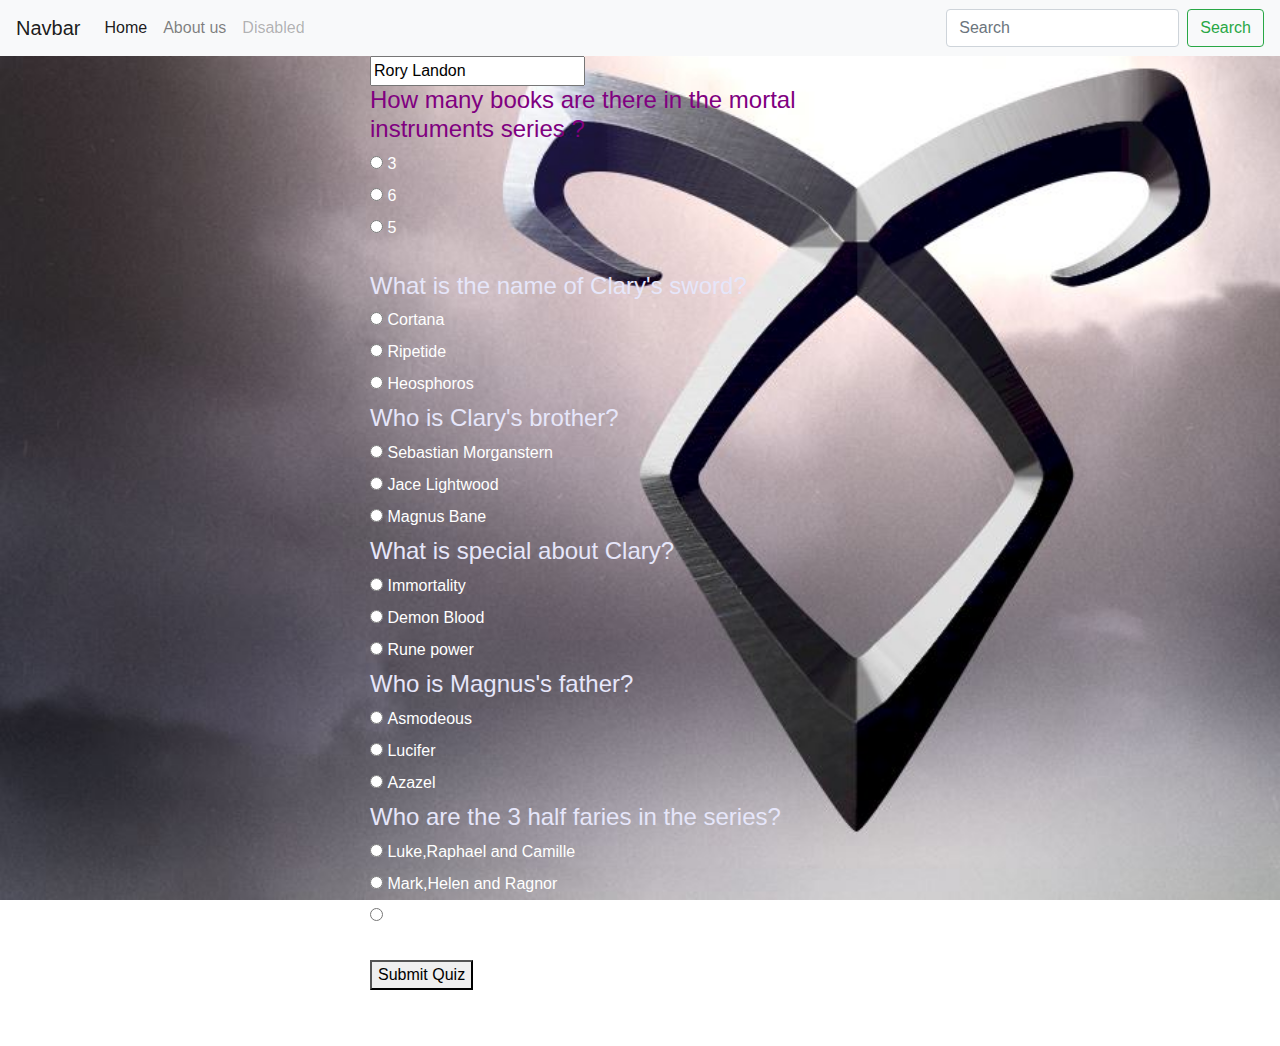
==== index.html @ 5d67447d "First version" ====
<html>
    <head>
        <title>Homepage</title>
        <link rel="stylesheet" href="style.css">
        <link rel="stylesheet" href="https://stackpath.bootstrapcdn.com/bootstrap/4.4.1/css/bootstrap.min.css" integrity="sha384-Vkoo8x4CGsO3+Hhxv8T/Q5PaXtkKtu6ug5TOeNV6gBiFeWPGFN9MuhOf23Q9Ifjh" crossorigin="anonymous">
        <script src="https://code.jquery.com/jquery-3.4.1.slim.min.js" integrity="sha384-J6qa4849blE2+poT4WnyKhv5vZF5SrPo0iEjwBvKU7imGFAV0wwj1yYfoRSJoZ+n" crossorigin="anonymous"></script>
        <script src="https://cdn.jsdelivr.net/npm/popper.js@1.16.0/dist/umd/popper.min.js" integrity="sha384-Q6E9RHvbIyZFJoft+2mJbHaEWldlvI9IOYy5n3zV9zzTtmI3UksdQRVvoxMfooAo" crossorigin="anonymous"></script>
        <script src="https://stackpath.bootstrapcdn.com/bootstrap/4.4.1/js/bootstrap.min.js" integrity="sha384-wfSDF2E50Y2D1uUdj0O3uMBJnjuUD4Ih7YwaYd1iqfktj0Uod8GCExl3Og8ifwB6" crossorigin="anonymous"></script>


    </head>
    <script src="script.js">
       
    </script>
    
    <body onload="box()">


        <nav class="navbar navbar-expand-lg navbar-light bg-light">
            <a class="navbar-brand" href="#">Navbar</a>
            <button class="navbar-toggler" type="button" data-toggle="collapse" data-target="#navbarSupportedContent" aria-controls="navbarSupportedContent" aria-expanded="false" aria-label="Toggle navigation">
              <span class="navbar-toggler-icon"></span>
            </button>
          
            <div class="collapse navbar-collapse" id="navbarSupportedContent">
              <ul class="navbar-nav mr-auto">
                <li class="nav-item active">
                  <a class="nav-link" href="#">Home <span class="sr-only">(current)</span></a>
                </li>
                <li class="nav-item">
                  <a class="nav-link" href="about.html">About us</a>
                </li>
               
                <li class="nav-item">
                  <a class="nav-link disabled" href="#" tabindex="-1" aria-disabled="true">Disabled</a>
                </li>
              </ul>
              <form class="form-inline my-2 my-lg-0">
                <input class="form-control mr-sm-2" type="search" placeholder="Search" aria-label="Search">
                <button class="btn btn-outline-success my-2 my-sm-0" type="submit">Search</button>
              </form>
            </div>
          </nav>

          <div class="container">
              <div class="row">
                <div class="col-lg-3"> 

                </div>
                <div class="col-lg-6">
                    <input type="text" value="Rory Landon" id="box">
            <h4 style="color: purple;" onmouseover="style.color='green'" onmouseout="style.color='blue'">How many books are there in the mortal instruments series ?</h4>
            <input type="radio" name="answer1" value="0"> 
            <label > 3 </label>
            <br>
            <input type="radio" name="answer1" value="1">
            <label > 6 </label>
            <br>
            <input type="radio" name="answer1" value="0">
            <label > 5 </label>
            <br>
            <br>
            <h4>What is the name of Clary's sword? </h4>
            <input type="radio" name="answer2" value="0">
            <label > Cortana </label>
            <br>
            <input type="radio" name="answer2" value="0">
            <label > Ripetide </label>
            <br>
            <input type="radio" name="answer2" value="1">
            <label > Heosphoros </label>
            <br>
            <h4>Who is Clary's brother? </h4>
            <input type="radio" name="answer3" value="1">
            <label > Sebastian Morganstern </label>
            <br>
            <input type="radio" name="answer3" value="0">
            <label > Jace Lightwood </label>
            <br>
            <input type="radio" name="answer3" value="0">
            <label > Magnus Bane </label>
            
            <br>

            <h4>What is special about Clary? </h4>
            <input type="radio" name="answer4" value="0">
            <label > Immortality </label>
            <br>
            <input type="radio" name="answer4" value="0">
            <label > Demon Blood </label>
            <br>
            <input type="radio" name="answer4" value="1">
            <label >Rune power </label>
            <br>

            <h4>Who is Magnus's father? </h4>
            <input type="radio" name="answer5" value="1">
            <label > Asmodeous </label>
            <br>
            <input type="radio" name="answer5" value="0">
            <label > Lucifer </label>
            <br>
            <input type="radio" name="answer5" value="0">
            <label > Azazel </label>

            <br>

            <h4>Who are the 3 half faries in the series? </h4>
            <input type="radio" name="answer6" value="0">
            <label > Luke,Raphael and Camille </label>
            <br>
            <input type="radio" name="answer6" value="0">
            <label > Mark,Helen and Ragnor </label>
            <br>
            <input type="radio" name="answer6" value="1">
            <label > Mark,Helen and Meliorn </label>
            <br>
            <br>

            <button type="button" onclick="printAnswer()">Submit Quiz</button>
                <h4 id="result"></h4>
                </div>
                <div class="col-lg-3">

                </div>
              </div>
          </div>
        <!-- <p style="color: red; font-size: 30px;"  id="wanda">MARVEL AVENGERS</p>
        
        <h1 id="demo">First page Of the website</h1>
        <button onclick="myfunction()">Trigger the alert</button>
        <button onclick="marvel()"> Marvel </button>
        <button onclick="myfunction2()">
                Revert
        </button> -->
        <br>
        <br>
            
 
        <!-- <class="answer"> -->
            
                
    </body>
</html>
---- style.css ----
html,body{
    background-image: url('Rune.png');
    
    background-repeat: no-repeat;
    background-size: cover;
    background-attachment: fixed;
}

h4{
    color: lavender;
}

label{
    color:white;
}
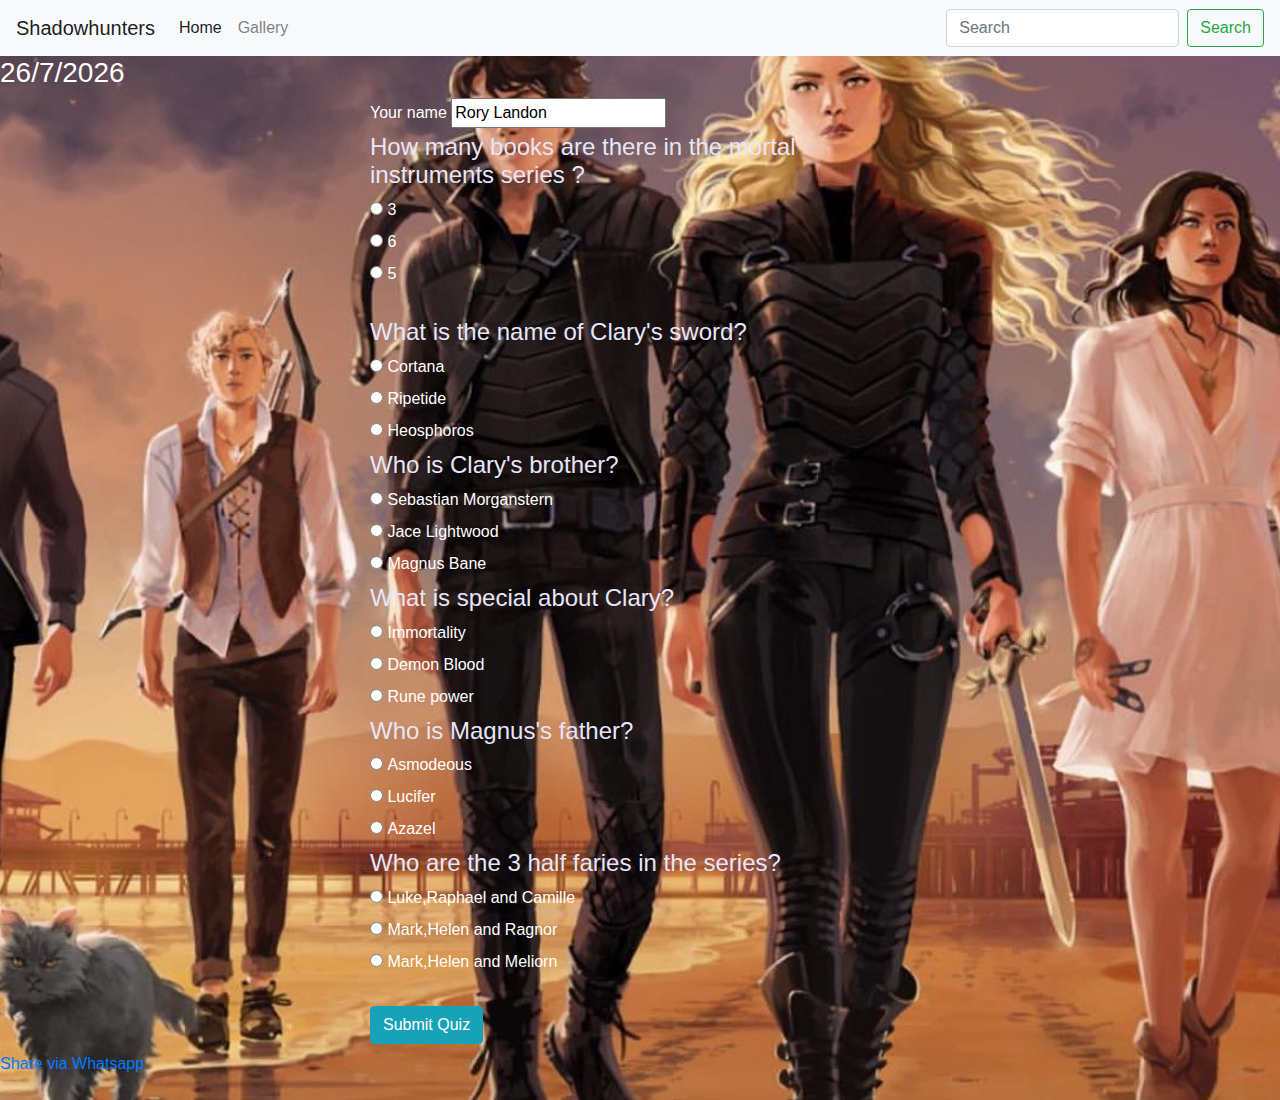
==== commit f8b4becf: "Check" ====
--- a/index.html
+++ b/index.html
@@ -13,11 +13,11 @@
        
     </script>
     
-    <body onload="box()">
+    <body id="photo" onload="box()">
 
 
         <nav class="navbar navbar-expand-lg navbar-light bg-light">
-            <a class="navbar-brand" href="#">Navbar</a>
+            <a class="navbar-brand" href="#">Shadowhunters</a>
             <button class="navbar-toggler" type="button" data-toggle="collapse" data-target="#navbarSupportedContent" aria-controls="navbarSupportedContent" aria-expanded="false" aria-label="Toggle navigation">
               <span class="navbar-toggler-icon"></span>
             </button>
@@ -28,12 +28,10 @@
                   <a class="nav-link" href="#">Home <span class="sr-only">(current)</span></a>
                 </li>
                 <li class="nav-item">
-                  <a class="nav-link" href="about.html">About us</a>
+                  <a class="nav-link" href="about.html">Gallery</a>
                 </li>
                
-                <li class="nav-item">
-                  <a class="nav-link disabled" href="#" tabindex="-1" aria-disabled="true">Disabled</a>
-                </li>
+                
               </ul>
               <form class="form-inline my-2 my-lg-0">
                 <input class="form-control mr-sm-2" type="search" placeholder="Search" aria-label="Search">
@@ -41,26 +39,26 @@
               </form>
             </div>
           </nav>
-
+            <h3 id="newDate"></h3>
           <div class="container">
               <div class="row">
                 <div class="col-lg-3"> 
 
                 </div>
                 <div class="col-lg-6">
-                    <input type="text" value="Rory Landon" id="box">
-            <h4 style="color: purple;" onmouseover="style.color='green'" onmouseout="style.color='blue'">How many books are there in the mortal instruments series ?</h4>
-            <input type="radio" name="answer1" value="0"> 
+                   <label > Your name</label> <input type="text" value="Rory Landon" id="box">
+            <h4 id="ques1" >How many books are there in the mortal instruments series ?</h4>
+            <input type="radio" name="answer1" value="0" required> 
             <label > 3 </label>
             <br>
-            <input type="radio" name="answer1" value="1">
+            <input type="radio" name="answer1" value="1" required>
             <label > 6 </label>
             <br>
-            <input type="radio" name="answer1" value="0">
+            <input type="radio" name="answer1" value="0" required>
             <label > 5 </label>
             <br>
             <br>
-            <h4>What is the name of Clary's sword? </h4>
+            <h4 id="ques2">What is the name of Clary's sword? </h4>
             <input type="radio" name="answer2" value="0">
             <label > Cortana </label>
             <br>
@@ -70,7 +68,7 @@
             <input type="radio" name="answer2" value="1">
             <label > Heosphoros </label>
             <br>
-            <h4>Who is Clary's brother? </h4>
+            <h4 id="ques3">Who is Clary's brother? </h4>
             <input type="radio" name="answer3" value="1">
             <label > Sebastian Morganstern </label>
             <br>
@@ -82,7 +80,7 @@
             
             <br>
 
-            <h4>What is special about Clary? </h4>
+            <h4 id="ques4">What is special about Clary? </h4>
             <input type="radio" name="answer4" value="0">
             <label > Immortality </label>
             <br>
@@ -93,7 +91,7 @@
             <label >Rune power </label>
             <br>
 
-            <h4>Who is Magnus's father? </h4>
+            <h4 id="ques5">Who is Magnus's father? </h4>
             <input type="radio" name="answer5" value="1">
             <label > Asmodeous </label>
             <br>
@@ -105,7 +103,7 @@
 
             <br>
 
-            <h4>Who are the 3 half faries in the series? </h4>
+            <h4 id="ques6">Who are the 3 half faries in the series? </h4>
             <input type="radio" name="answer6" value="0">
             <label > Luke,Raphael and Camille </label>
             <br>
@@ -117,7 +115,7 @@
             <br>
             <br>
 
-            <button type="button" onclick="printAnswer()">Submit Quiz</button>
+            <button class="btn btn-info" type="button" onclick="printAnswer()">Submit Quiz</button>
                 <h4 id="result"></h4>
                 </div>
                 <div class="col-lg-3">
@@ -125,6 +123,7 @@
                 </div>
               </div>
           </div>
+          <a  href="whatsapp://send?text=Play the TMI quiz" data-action="share/whatsapp/share">Share via Whatsapp</a>
         <!-- <p style="color: red; font-size: 30px;"  id="wanda">MARVEL AVENGERS</p>
         
         <h1 id="demo">First page Of the website</h1>
@@ -135,8 +134,8 @@
         </button> -->
         <br>
         <br>
-            
- 
+        <!-- style="color: purple;" onmouseover="style.color='green'" onmouseout="style.color='blue'"
+  -->
         <!-- <class="answer"> -->
             
                 
--- a/style.css
+++ b/style.css
@@ -1,7 +1,7 @@
 
 
-html,body{
-    background-image: url('Rune.png');
+#photo{
+    background-image: url('Parabatai.jpg');
     
     background-repeat: no-repeat;
     background-size: cover;
@@ -15,3 +15,9 @@
 label{
     color:white;
 }
+
+.pic{
+width: 350px;
+height: 250px;
+margin-bottom: 10px;
+}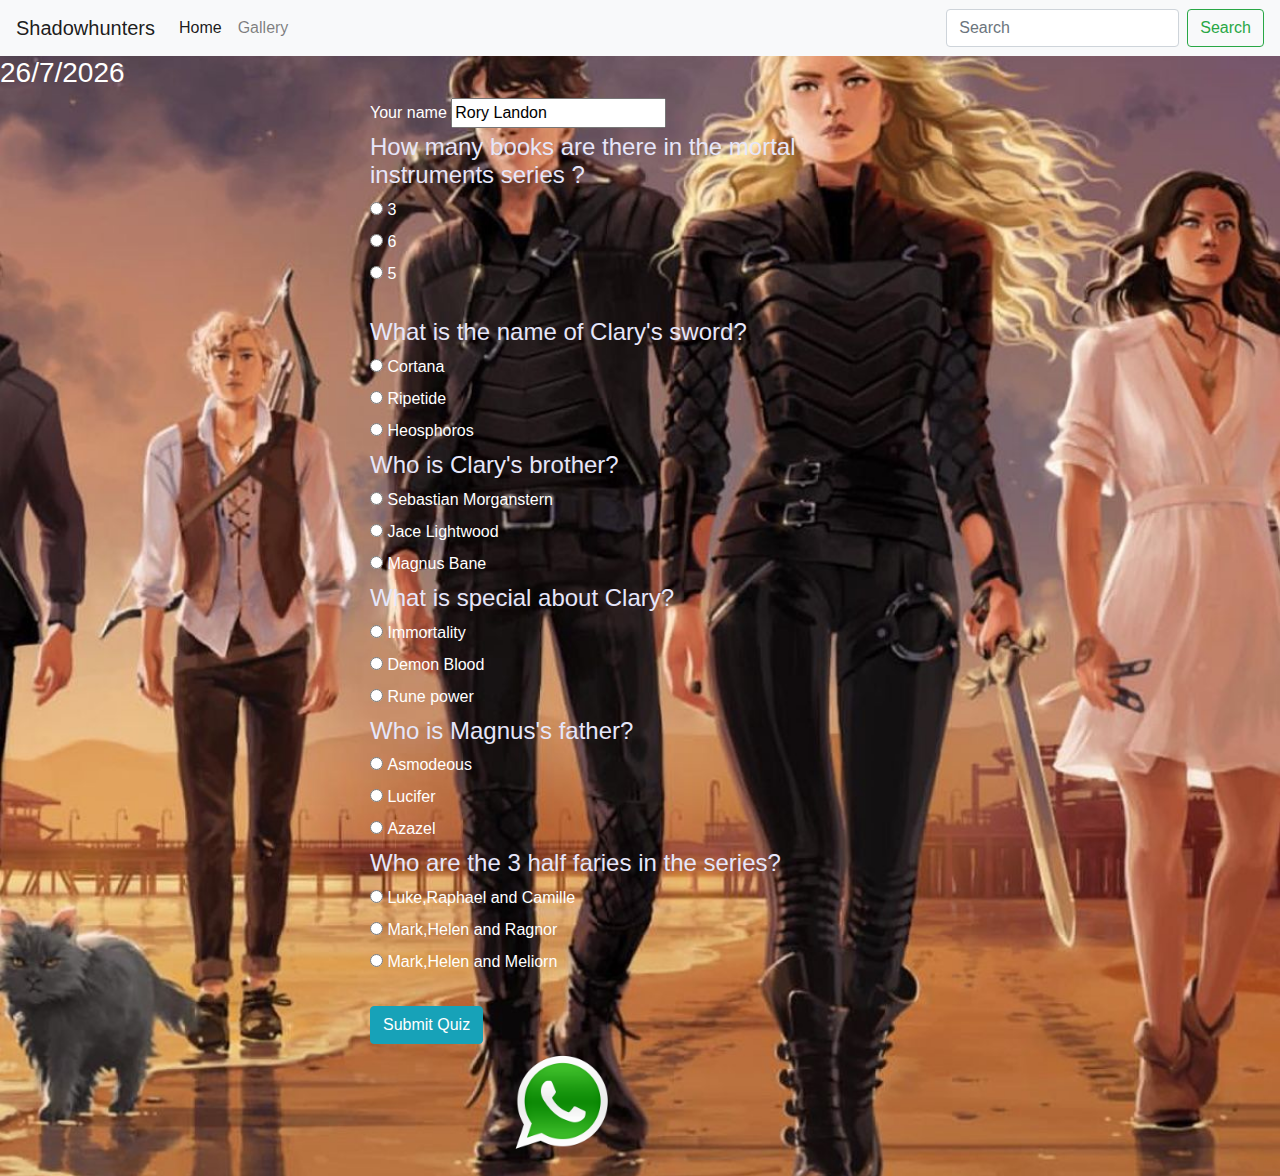
==== commit 849f4817: "Commit" ====
--- a/index.html
+++ b/index.html
@@ -1,6 +1,6 @@
 <html>
     <head>
-        <title>Homepage</title>
+        <title>The mortal instruments</title>
         <link rel="stylesheet" href="style.css">
         <link rel="stylesheet" href="https://stackpath.bootstrapcdn.com/bootstrap/4.4.1/css/bootstrap.min.css" integrity="sha384-Vkoo8x4CGsO3+Hhxv8T/Q5PaXtkKtu6ug5TOeNV6gBiFeWPGFN9MuhOf23Q9Ifjh" crossorigin="anonymous">
         <script src="https://code.jquery.com/jquery-3.4.1.slim.min.js" integrity="sha384-J6qa4849blE2+poT4WnyKhv5vZF5SrPo0iEjwBvKU7imGFAV0wwj1yYfoRSJoZ+n" crossorigin="anonymous"></script>
@@ -48,69 +48,69 @@
                 <div class="col-lg-6">
                    <label > Your name</label> <input type="text" value="Rory Landon" id="box">
             <h4 id="ques1" >How many books are there in the mortal instruments series ?</h4>
-            <input type="radio" name="answer1" value="0" required> 
+            <input type="radio" name="answer1" value="0" id="q1a1"> 
             <label > 3 </label>
             <br>
-            <input type="radio" name="answer1" value="1" required>
+            <input type="radio" name="answer1" value="1" id="q1a2">
             <label > 6 </label>
             <br>
-            <input type="radio" name="answer1" value="0" required>
+            <input type="radio" name="answer1" value="0" id="q1a3">
             <label > 5 </label>
             <br>
             <br>
             <h4 id="ques2">What is the name of Clary's sword? </h4>
-            <input type="radio" name="answer2" value="0">
+            <input type="radio" name="answer2" value="0" id="q2a1">
             <label > Cortana </label>
             <br>
-            <input type="radio" name="answer2" value="0">
+            <input type="radio" name="answer2" value="0" id="q2a2">
             <label > Ripetide </label>
             <br>
-            <input type="radio" name="answer2" value="1">
+            <input type="radio" name="answer2" value="1" id="q2a3">
             <label > Heosphoros </label>
             <br>
             <h4 id="ques3">Who is Clary's brother? </h4>
-            <input type="radio" name="answer3" value="1">
+            <input type="radio" name="answer3" value="1" id="q3a1">
             <label > Sebastian Morganstern </label>
             <br>
-            <input type="radio" name="answer3" value="0">
+            <input type="radio" name="answer3" value="0" id="q3a2">
             <label > Jace Lightwood </label>
             <br>
-            <input type="radio" name="answer3" value="0">
+            <input type="radio" name="answer3" value="0" id="q3a3">
             <label > Magnus Bane </label>
             
             <br>
 
             <h4 id="ques4">What is special about Clary? </h4>
-            <input type="radio" name="answer4" value="0">
+            <input type="radio" name="answer4" value="0" id="q4a1">
             <label > Immortality </label>
             <br>
-            <input type="radio" name="answer4" value="0">
+            <input type="radio" name="answer4" value="0" id="q4a2">
             <label > Demon Blood </label>
             <br>
-            <input type="radio" name="answer4" value="1">
+            <input type="radio" name="answer4" value="1" id="q4a3">
             <label >Rune power </label>
             <br>
 
             <h4 id="ques5">Who is Magnus's father? </h4>
-            <input type="radio" name="answer5" value="1">
+            <input type="radio" name="answer5" value="1" id="q5a1">
             <label > Asmodeous </label>
             <br>
-            <input type="radio" name="answer5" value="0">
+            <input type="radio" name="answer5" value="0" id="q5a2">
             <label > Lucifer </label>
             <br>
-            <input type="radio" name="answer5" value="0">
+            <input type="radio" name="answer5" value="0" id="q5a3">
             <label > Azazel </label>
 
             <br>
 
             <h4 id="ques6">Who are the 3 half faries in the series? </h4>
-            <input type="radio" name="answer6" value="0">
+            <input type="radio" name="answer6" value="0" id="q6a1">
             <label > Luke,Raphael and Camille </label>
             <br>
-            <input type="radio" name="answer6" value="0">
+            <input type="radio" name="answer6" value="0" id="q6a2">
             <label > Mark,Helen and Ragnor </label>
             <br>
-            <input type="radio" name="answer6" value="1">
+            <input type="radio" name="answer6" value="1" id="q6a3">
             <label > Mark,Helen and Meliorn </label>
             <br>
             <br>
@@ -123,7 +123,7 @@
                 </div>
               </div>
           </div>
-          <a  href="whatsapp://send?text=Play the TMI quiz" data-action="share/whatsapp/share">Share via Whatsapp</a>
+          <a  href="whatsapp://send?text=Play the TMI quiz https://samaya237.github.io" data-action="share/whatsapp/share"><img id="app" src="whatsapp.png" alt=""></a>
         <!-- <p style="color: red; font-size: 30px;"  id="wanda">MARVEL AVENGERS</p>
         
         <h1 id="demo">First page Of the website</h1>
--- a/style.css
+++ b/style.css
@@ -20,4 +20,9 @@
 width: 350px;
 height: 250px;
 margin-bottom: 10px;
+}
+
+#app{
+    width: 100px;
+    margin-left: 40%;
 }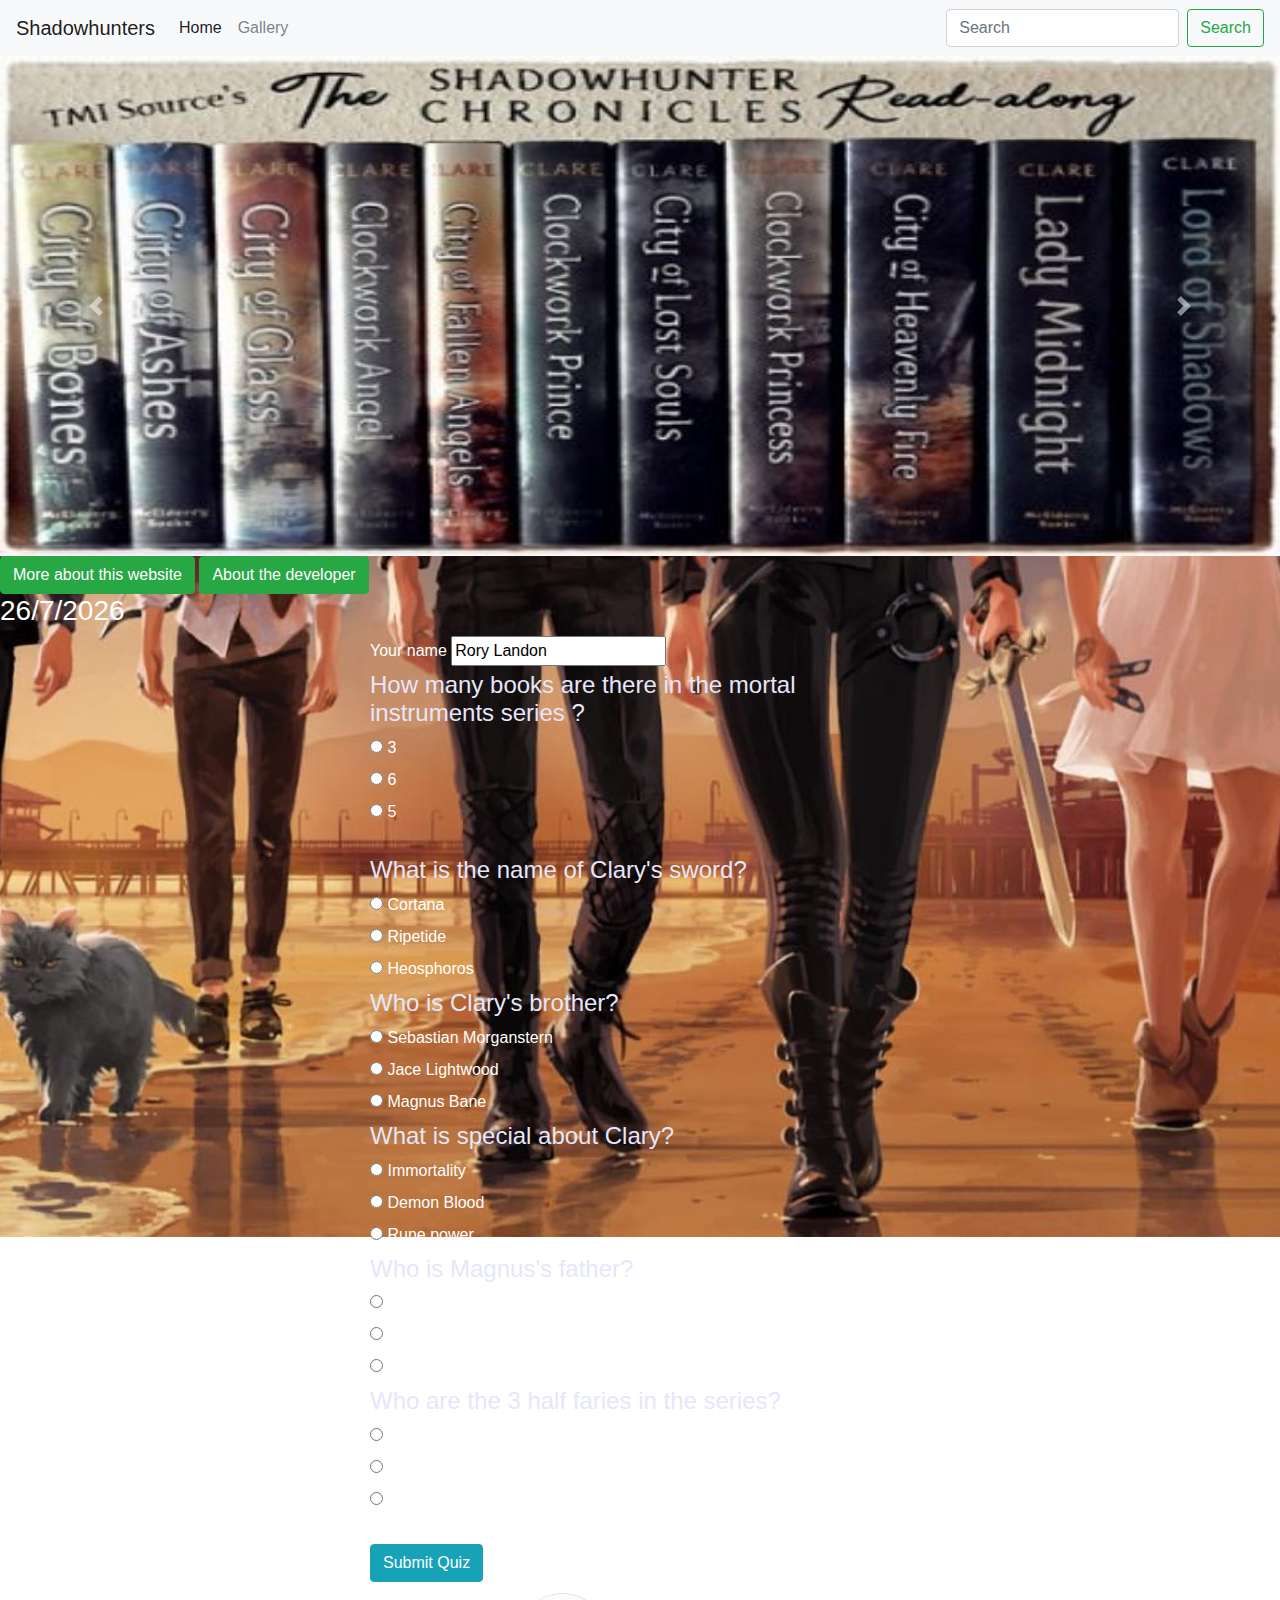
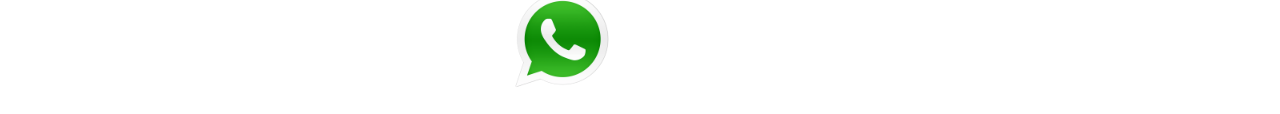
==== commit 1042857a: "Something" ====
--- a/index.html
+++ b/index.html
@@ -39,6 +39,72 @@
               </form>
             </div>
           </nav>
+          <div id="carouselExampleControls" class="carousel slide" data-ride="carousel">
+            <div class="carousel-inner">
+              <div class="carousel-item active">
+                <img src="header-.jpg" class="d-block w-100" alt="..." style="height: 500px;">
+              </div>
+              <div class="carousel-item">
+                <img src="runes.jpg" class="d-block w-100" alt="..." style="height: 500px;">
+              </div>
+              <div class="carousel-item">
+                <img src="..." class="d-block w-100" alt="...">
+              </div>
+            </div>
+            <a class="carousel-control-prev" href="#carouselExampleControls" role="button" data-slide="prev">
+              <span class="carousel-control-prev-icon" aria-hidden="true"></span>
+              <span class="sr-only">Previous</span>
+            </a>
+            <a class="carousel-control-next" href="#carouselExampleControls" role="button" data-slide="next">
+              <span class="carousel-control-next-icon" aria-hidden="true"></span>
+              <span class="sr-only">Next</span>
+            </a>
+          </div>
+            <!-- Button trigger modal -->
+<button type="button" class="btn btn-success" data-toggle="modal" data-target="#exampleModal">
+  More about this website
+</button>
+
+<!-- Modal -->
+<div class="modal fade" id="exampleModal" tabindex="-1" role="dialog" aria-labelledby="exampleModalLabel" aria-hidden="true">
+  <div class="modal-dialog">
+    <div class="modal-content">
+      <div class="modal-header">
+        <h5 class="modal-title" id="exampleModalLabel">The Mortal Instruments</h5>
+        <button type="button" class="close" data-dismiss="modal" aria-label="Close">
+          <span aria-hidden="true">&times;</span>
+        </button>
+      </div>
+      <div class="modal-body">
+        This is a quiz on the famous series The Mortal Instruments
+      </div>
+      <div class="modal-footer">
+        <button type="button" class="btn btn-secondary" data-dismiss="modal">Close</button>
+             </div>
+    </div>
+  </div>
+</div>
+<button type="button" class="btn btn-success" data-toggle="modal" data-target="#exampleModal1">
+  About the developer
+</button>
+<div class="modal fade" id="exampleModal1" tabindex="-1" role="dialog" aria-labelledby="exampleModalLabel" aria-hidden="true">
+  <div class="modal-dialog">
+    <div class="modal-content">
+      <div class="modal-header">
+        <h5 class="modal-title" id="exampleModalLabel">The Mortal Instruments</h5>
+        <button type="button" class="close" data-dismiss="modal" aria-label="Close">
+          <span aria-hidden="true">&times;</span>
+        </button>
+      </div>
+      <div class="modal-body">
+        Samaya Pahwa
+      </div>
+      <div class="modal-footer">
+        <button type="button" class="btn btn-secondary" data-dismiss="modal">Close</button>
+             </div>
+    </div>
+  </div>
+</div>
             <h3 id="newDate"></h3>
           <div class="container">
               <div class="row">
